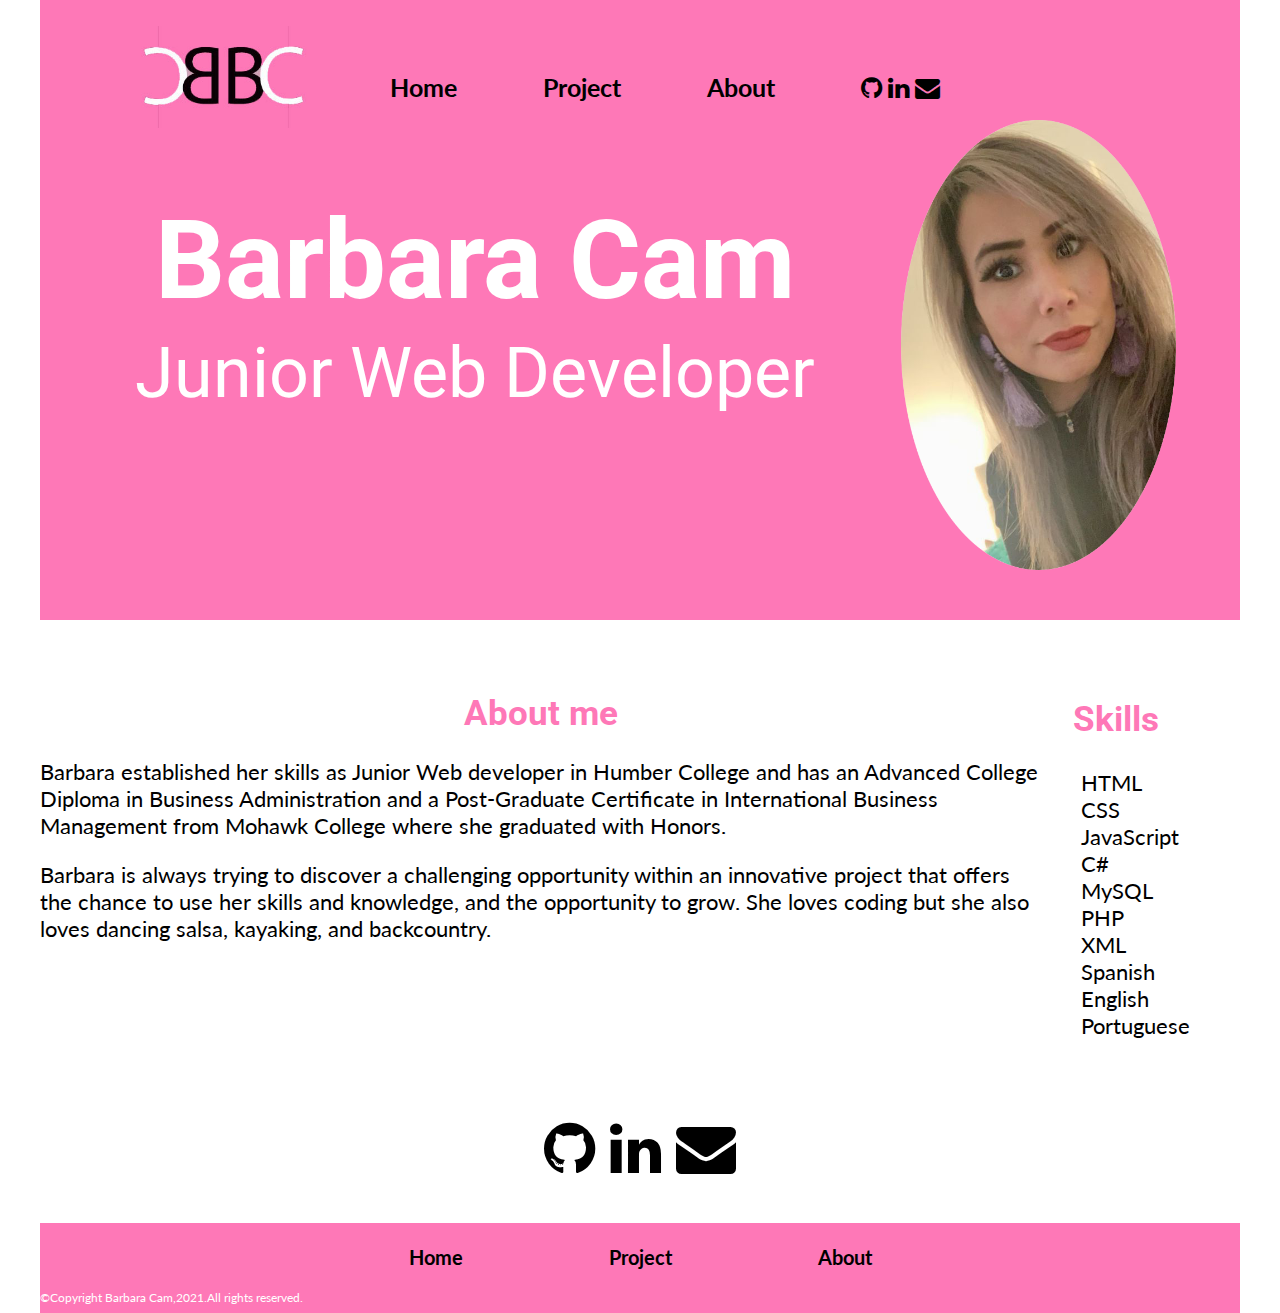
==== about.html @ fd0ed4e9 "more files" ====
<!DOCTYPE html>
<html lang="en">
<head>
	<meta charset="utf-8">
	<title>Barbara Cam</title>
	<meta name="description" content="Barbara Resume" />
	<meta name="viewport" content="width=device-width">
	<link rel="stylesheet" type="text/css" href=css/style.css>
	<link rel="stylesheet" href="https://cdnjs.cloudflare.com/ajax/libs/font-awesome/4.7.0/css/font-awesome.min.css">
</head>
	<body>
		<!--Header-->
		<header id="header">
			<div class="page-wrapper">
				<div class="flex1">
					<h3><a href="#"><img src="images/logo1.jpg" width="250" alt="Barbara Cam" id="logo"/></a></h3>
					<nav id="main-menu">
						<h3 class="hidden">Navigation</h3>
						<div>
							<!--Nav Bar-->
							<ul id="menu">
								<li id="sublist-1"><a href="index.html">Home</a></li>
								<li id="sublist-2"><a href="projects.html">Project</a></li>								
								<li id="sublist-3"><a href="about.html">About</a></li>
								<li><a href="https://github.com/barbaracam" class="fa fa-github"></a> 
									<a href="https://www.linkedin.com/in/barbaracam-webdeveloper/" class="fa fa-linkedin"></a>
									<a href="mailto:barbaracamc@gmail.com" class="fa fa-envelope"></a>
								</li>						
							</ul>
						</div>
					</nav>
				</div>
				<!--Header Name and Pic-->
				<div class="flex1">
					<div id="myname"><a href="#">		
						<h2 id="main-name">Barbara Cam</h2>
						<h3 id="webd">Junior Web Developer</h3></a>
					</div>
					<a href="#"><img src="images/barbara.png" height="450"  alt="Barbara Cam" id="mypic"/></a>
				</div>			
			</div>
		</header>
		<!--Content-->
		<!--About Me-->
			<div class="page-wrapper">
				<main id="main">					
					<section class="row1" id="about-about"><!--1 Row, Main Content, Bio and Skills-->
						<div id="about-me">							
							<div class="col50a">							
								<h1>About me</h1>
								<p>Barbara established her skills as Junior Web developer in Humber College and has an Advanced College Diploma in Business Administration and a Post-Graduate Certificate in International Business Management from Mohawk College where she graduated with Honors.</p>

								<p>Barbara is always trying to discover a challenging opportunity within an innovative project that offers the chance to use her skills and knowledge, and the opportunity to grow. She loves coding but she also loves dancing salsa, kayaking, and backcountry.</p>								
							</div>
						</div>
						<!--Skills-->
						<div class="col50a" id="skills">	
						<h2>Skills</h2>
							<ul id="skillsmenu">
								<li>HTML</li>
								<li>CSS</li>
								<li>JavaScript</li>
								<li>C#</li>
								<li>MySQL</li>
								<li>PHP</li>
								<li>XML</li>
								<li>Spanish English</li>
								<li>Portuguese</li>
							</ul>
						</div>
					</section>
					<section id=contact-icons>
						<a href="https://github.com/barbaracam" class="fa fa-github"></a> 
						<a href="https://www.linkedin.com/in/barbaracam-webdeveloper/" class="fa fa-linkedin"></a>
						<a href="mailto:barbaracamc@gmail.com" class="fa fa-envelope"></a>
					</section>										
				</main>
			</div>
		<div class="footer-wrapper"></div>
			<footer>
			<!--FOOTER NAVIGATION MENU (Footer Nav)-->
			
			<nav id="footer-nav">
				<h2 class="hidden">Footer Navigation</h2>
				<div id="footer-wrapper1">			
					<ul id="footer-menu">
						<!-- <li id="icons"><a href="https://github.com/barbaracam" class="fa fa-github"></a> <a href="https://www.linkedin.com/in/barbaracam-webdeveloper/ " class="fa fa-linkedin"></a></li> -->
						<li><a href="index.html">Home</a></li>
						<li><a href="projects.html">Project</a></li>			
						<li><a href="about.html">About</a></li>												
					</ul>														
				</div>
				</nav>
				<!--Copyright-->
				<div class="footer-wrapper">	
					<div id="copyright">
						©Copyright Barbara Cam,2021.All rights reserved.
					</div>
				</div>
			</footer>
		</div>	
	</body>
</html>
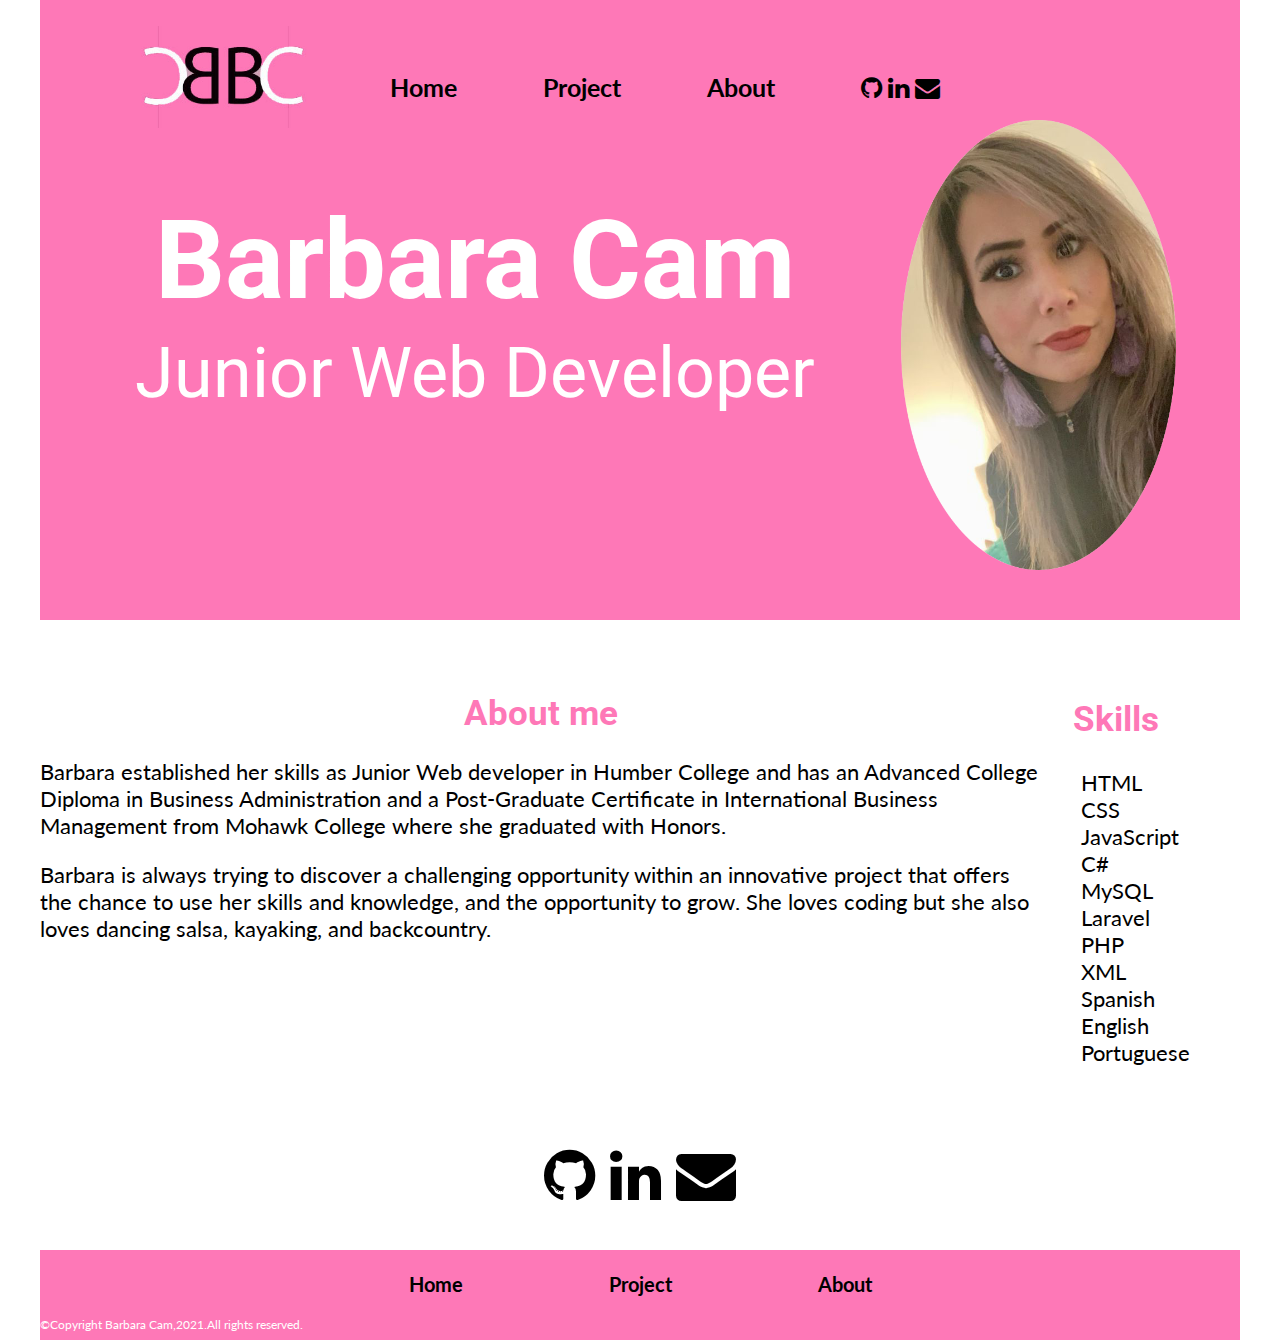
==== commit 454dabfb: "resume" ====
--- a/about.html
+++ b/about.html
@@ -19,9 +19,9 @@
 						<div>
 							<!--Nav Bar-->
 							<ul id="menu">
-								<li id="sublist-1"><a href="index.html">Home</a></li>
-								<li id="sublist-2"><a href="projects.html">Project</a></li>								
-								<li id="sublist-3"><a href="about.html">About</a></li>
+								<li id="sublist-1"><a href="index.html#part1">Home</a></li>
+								<li id="sublist-2"><a href="projects.html#part2">Project</a></li>								
+								<li id="sublist-3"><a href="about.html#part3">About</a></li>
 								<li><a href="https://github.com/barbaracam" class="fa fa-github"></a> 
 									<a href="https://www.linkedin.com/in/barbaracam-webdeveloper/" class="fa fa-linkedin"></a>
 									<a href="mailto:barbaracamc@gmail.com" class="fa fa-envelope"></a>
@@ -45,8 +45,8 @@
 			<div class="page-wrapper">
 				<main id="main">					
 					<section class="row1" id="about-about"><!--1 Row, Main Content, Bio and Skills-->
-						<div id="about-me">							
-							<div class="col50a">							
+						<div id="about-me" >							
+							<div class="col50a" id="part3">							
 								<h1>About me</h1>
 								<p>Barbara established her skills as Junior Web developer in Humber College and has an Advanced College Diploma in Business Administration and a Post-Graduate Certificate in International Business Management from Mohawk College where she graduated with Honors.</p>
 
@@ -62,6 +62,7 @@
 								<li>JavaScript</li>
 								<li>C#</li>
 								<li>MySQL</li>
+								<li>Laravel</li>
 								<li>PHP</li>
 								<li>XML</li>
 								<li>Spanish English</li>
